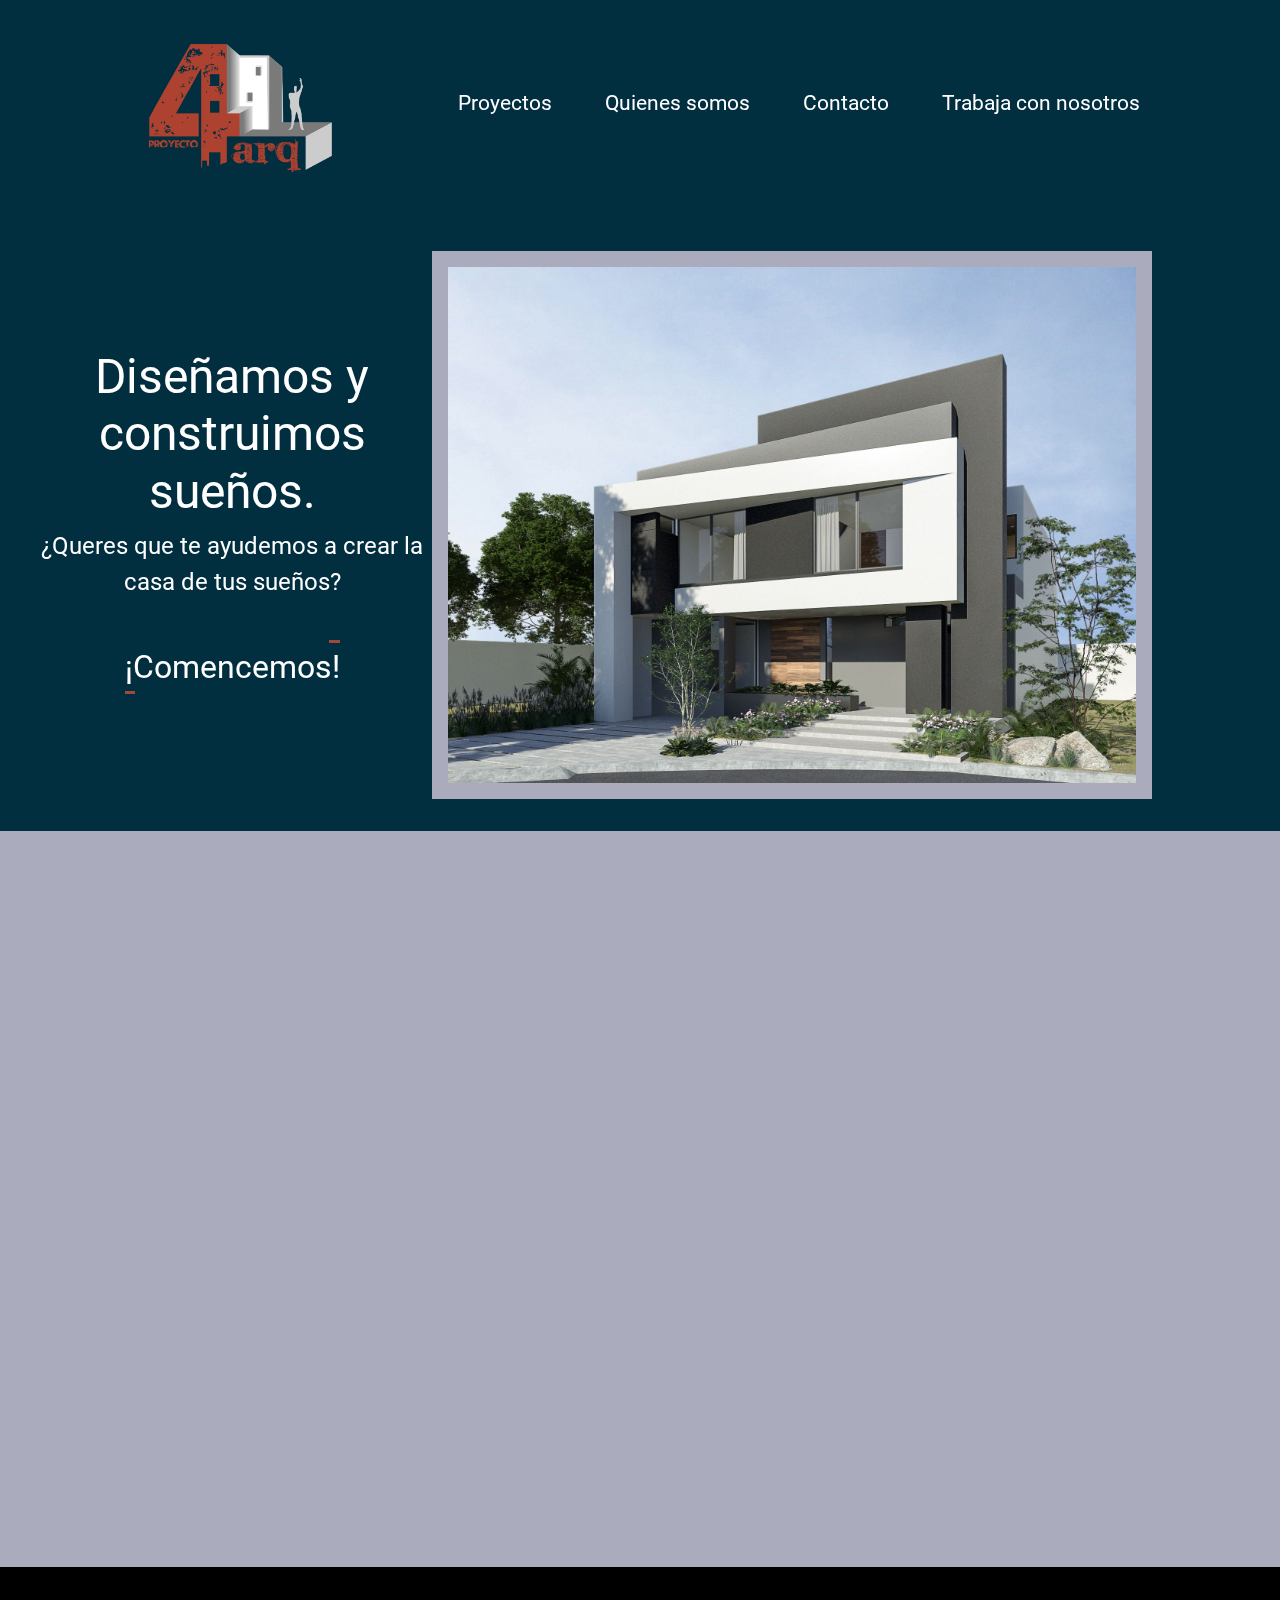
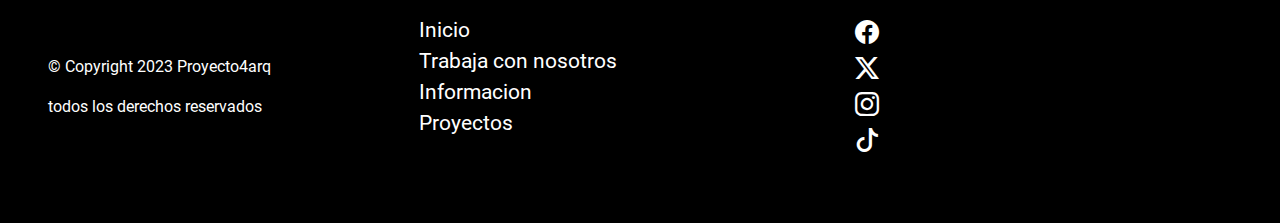
==== index.html @ 48875e65 "reversion al backup" ====
<!DOCTYPE html>
<html lang="en">
<head>
    <meta charset="UTF-8">
    <meta name="viewport" content="width=device-width, initial-scale=1.0">
    <title>Proyecto4arq</title>
    <link rel="stylesheet" href="https://cdn.jsdelivr.net/npm/bootstrap-icons@1.11.2/font/bootstrap-icons.min.css">
    <link href="https://unpkg.com/aos@2.3.1/dist/aos.css" rel="stylesheet">
    <link rel="stylesheet" href="./css/bootstrap.min.css">
    <link rel="stylesheet" href="./css/main.css">

</head>
<body>
    <!-- Todo lo que es header, logo y menu -->
    <header class="encabezado" id="inicio">
        <a href="./index.html"><img src="./img/P4arq original.png" alt="" class="logogrande" data-aos="fade-right" data-aos-duration="1800"></a>
        <a href="./index.html"><img src="./img/P4arq original pequeño.png" alt="" class="logopequeno" data-aos="fade-right" data-aos-duration="1800"></a>
        <ul class="menu">
            <li data-aos="fade-down" data-aos-duration="700"><a href="./pages/proyectos.html" class="menu-button">Proyectos</a></li>
            <li data-aos="fade-down" data-aos-duration="800"><a href="./pages/quienes-somos.html" class="menu-button">Quienes somos</a></li>
            <li data-aos="fade-down" data-aos-duration="900"><a href="./pages/contacto.html" class="menu-button">Contacto</a></li>
            <li data-aos="fade-down" data-aos-duration="1100"><a href="./pages/trabaja-nosotros.html" class="menu-button">Trabaja con nosotros</a></li>
        </ul>
        <nav class="navbar navbar-dark bg-transparent row col-7">
            <div class="container-fluid">
              <a class="navbar-brand" href="#"></a>
              <button class="navbar-toggler" type="button" data-bs-toggle="offcanvas" data-bs-target="#offcanvasDarkNavbar" aria-controls="offcanvasDarkNavbar" aria-label="Toggle navigation">
                <span class="navbar-toggler-icon"></span>
              </button>
              <div class="offcanvas offcanvas-end text-bg-dark" tabindex="-1" id="offcanvasDarkNavbar" aria-labelledby="offcanvasDarkNavbarLabel">
                <div class="offcanvas-header">
                  <h5 class="offcanvas-title" id="offcanvasDarkNavbarLabel">Proyecto 4Arq</h5>
                  <button type="button" class="btn-close btn-close-white" data-bs-dismiss="offcanvas" aria-label="Close"></button>
                </div>
                <div class="offcanvas-body">
                  <ul class="navbar-nav justify-content-end flex-grow-1 pe-3">
                    <li class="nav-item">
                      <a class="nav-link active" aria-current="page" href="#inicio">Inicio</a>
                    </li>
                    <li class="nav-item">
                      <a class="nav-link" href="./pages/proyectos.html">Proyectos</a>
                    </li>
                    <li class="nav-item">
                        <a class="nav-link" href="./pages/quienes-somos.html">Quienes Somos</a>
                      </li>
                      <li class="nav-item">
                        <a class="nav-link" href="./pages/contacto.html">Contacto</a>
                      </li>
                      <li class="nav-item">
                        <a class="nav-link" href="./pages/trabaja-nosotros.html">Trabaja con nosotros</a>
                      </li>
                      </a>
                      </ul>
                    </li>
                  </ul>
                </div>
              </div>
            </div>
          </nav>
    </header>
                <!-- Aca comienza el cuerpo -->
    <main>
            <!-- Hero compuesto por una imagen con bordes solidos, un h2 y link  -->
        <section class="hero hero-grid">
            <div class="hero-left hero-left-grid">
                <h2 class="hero-title" data-aos="fade-right" data-aos-duration="1500">Diseñamos y construimos sueños.</h2>
                <p class="hero-text" data-aos="fade-right" data-aos-duration="1500">¿Queres que te ayudemos a crear la casa de tus sueños?</p>
                <a href="" class="hero-button hero-button1" data-aos="fade-right" data-aos-duration="1500">¡Comencemos!</a>
            </div>
            <!-- esta es la imagen del hero -->
            <div class="hero-right hero-right-grid" data-aos="zoom-out" data-aos-duration="1500">
                <img src="./img/7ca0893cc030e002977e5a0567372b84.jpg" alt="" class="render1 render-grid">
            </div>
        </section>
        <!-- esto es otra parte del cuerpo, una breve explicacion del servicio -->
        <section class="funcion1">
            <div class="funcion2">
                <h2 class="funcion3" data-aos="fade-in" data-aos-duration="1500">¿Como trabajamos?</h2>
            </div>
        </section>

        <section class="funcionamiento">
            <div class="hacer-foto" data-aos="fade-right" data-aos-duration="2500">
                <img src="./img/casa nuevo.png" alt="" class="casa">
            </div>

            <div class="hacer-texto" data-aos="fade-right" data-aos-duration="1500">
                <p class="text-hacer">En Proyecto 4arq nos encargamos de asesorarte desde el primer momento, desde el boceto inicial, hasta los materiales, colores e iluminacion. Escuchamos todas tus exigencias y necesidades y las hacemos realidad al mejor precio posible.</p>
            </div>

        </section>
        <!-- segunda seccion del funcionamiento del servicio -->
        <section class="funcionamiento">

            <div class="hacer-foto" data-aos="fade-right" data-aos-duration="2500">
                <img src="./img/nuevo lapiz izquierda.png" alt="" class="lapiz">
            </div>

            <div class="hacer-texto" data-aos="fade-right" data-aos-duration="1500">
                <p class="text-hacer">Primero te orientamos sobre un valor estimado de inversión para tu proyecto, luego te ofrecemos avanzar a las demas etapas donde desarrollamos nuestras propuestas con imagenes, renders y planos,siempre realizando todos los cambios que necesites y deseés. ¡En cuanto te guste el proyecto, podemos comenzar la construccion!</p>
            </div>

        </section>

    </main>
        <!-- aca el footer compuesto por links y iconos mediante bootstraps -->
    <footer class="footer">
        <div class="footer-1">
            <p> Lorem ipsum dolor sit amet consectetur adipisicing elit. Dolorem ab debitis aspernatur ipsa in esse! Porro repudiandae necessitatibus non iste, totam dolore neque dolores magnam in, maxime consequuntur eveniet voluptatibus.</p>
            <p class="copy">© Copyright 2023  Proyecto4arq</p>
        </div>
        <div class="footerresp">
            <p class="copy">© Copyright 2023  Proyecto4arq</p>
            <p>todos los derechos reservados</p>
        </div>
        <div class="footer-2">
            <ul>
                <li><a href="#inicio" class="menu-button">Inicio</a></li>
                <li><a href="./pages/trabaja-nosotros.html" class="menu-button">Trabaja con nosotros</a></li>
                <li><a href="./pages/quienes-somos.html" class="menu-button">Informacion</a></li>
                <li><a href="./pages/proyectos.html" class="menu-button">Proyectos</a></li>
            </ul>
            
        </div>
        <div class="footer-4">
            <ul>
                <li><a href="https://www.facebook.com/" class="menu-button"><i class="icon-red-social bi bi-facebook"></i></a></li>
                <li><a href="https://twitter.com/home" class="menu-button"><i class="icon-red-social bi bi-twitter-x"></i></a></li>
                <li><a href="https://www.instagram.com/" class="menu-button"><i class="icon-red-social bi bi-instagram"></i></a></li>
                <li><a href="https://www.tiktok.com" class="menu-button"><i class="icon-red-social bi bi-tiktok"></i></a></li>
            </ul>
        </div>
    </footer>

<script src="./js/bootstrap.bundle.min.js"></script>
<script src="https://unpkg.com/aos@2.3.1/dist/aos.js"></script>
<script>
    AOS.init();
  </script>
</body>
</html>
---- css/main.css ----
/* Aqui comienza todo lo que es CSS de INDEX */

@font-face {
    font-family: "roboto";
    src: url(../font/Roboto-Regular.ttf);
}

* {
    margin: 0;
    margin-bottom: 0;
    padding: 0;
    box-sizing: border-box;
    font-family: roboto, sans-serif;
}
ul {
    list-style-type: none;
    
}

/* aca comienza el diseño mediante css de todo lo que es header */

.encabezado {
    background-color:#022F40;
    display: flex;
    color: white;
    align-items: center;
    padding: 0.5rem 3rem;
}
.logogrande  {
    width: 23rem;
}

.logopequeno  {
    width: 10rem;
}
.menu {
    display: flex;
    gap: 2rem;
    font-size: 1.7rem;
}

.menu-button {
    color: white;
    text-decoration: none;
}
.menu-button:hover {
    color: black;
}

.menu-button {
    background: transparent;
    border: none;
    padding: 0.5em 0.5em;
    color: white;
    position: relative;
    transition: 0.5s ease;
    cursor: pointer;
  }
  
  .menu-button::before {
    content: "";
    position: absolute;
    left: 0;
    bottom: 0;
    height: 2px;
    width: 0;
    background-color: #A24936;
    transition: 0.5s ease;
  }
  
  .menu-button:hover {
    color: #022F40;
    transition-delay: 0.5s;
  }
  
  .menu-button:hover::before {
    width: 100%;
  }
  
  .menu-button::after {
    content: "";
    position: absolute;
    left: 0;
    bottom: 0;
    height: 0;
    width: 100%;
    background-color: #A24936;
    transition: 0.4s ease;
    z-index: -1;
  }
  
  .menu-button:hover::after {
    height: 100%;
    transition-delay: 0.4s;
    color: aliceblue;
  }
  


@media (max-width: 1376px) {
    .menu-button {
        font-size: 1.5rem;
    }
}
@media (max-width: 1284px) {
    .menu-button {
        font-size: 1.3rem;
    }
}
@media (min-width: 1193px) {
    .navbar {
        display: none;
    }
    .logopequeno {
        display: none;
    }
}
@media (max-width: 1192px) {
    .menu {
        display: none;
    }
    .navbar {
        display: show;
        flex: 19rem;
    }
    .logogrande  {
        display: none;
    }
    .logopequeno {
        display: show;
    }
}

/* aca termina el diseño mediante css de todo lo que es header */

/* aca comienza todo el diseño mediante css de todo lo que es HERO */
.render1 {
    width: 45rem;
    border: solid 1rem;
    border-color: #AAABBC;
}

.hero {
    background-color: #022F40;
    color: white;
    display: grid;
    grid-template-columns: 5fr 1fr 1.2fr; 
     /* 5fr 1fr 0.5fr para FHD */
     /* 5fr 1fr 1.2fr para QHD*/
    padding: 2rem;
    text-align: center;
    align-items: center;
}

.hero-title {
    font-size: 3rem;
}

.hero-text {
    font-size: 1.5rem;
    margin-top: 0.5rem;
}

.hero-button {
    font-size: 2rem;
    display: inline-block;
    color: white;
    padding: 0.5rem;
    margin-top: 1rem;
    border-radius: 2rem;
    text-decoration: none;
  }
  .hero-button::before {
    margin-left: auto;
  }
  .hero-button::after, .hero-button::before {
    content: "";
    width: 5%;
    height: 3px;
    background: #A24936;
    display: block;
    transition: 0.8s;
  }
  .hero-button:hover::after, .hero-button:hover::before {
    width: 100%;
  }

.titulopro2 {
    margin: 1rem;
}
.borde {
    background-color: #A24936;
}
@media (max-width: 1110px) {
    
    .hero-grid {
        grid-template-columns: 1fr 1fr;
        grid-template-rows: 1fr 1fr;
        row-gap: 0rem;
    }
    .hero-left-grid {
        grid-column: 1/3;
        grid-row: 1/2;
    }
    .render-grid {
        width: 35rem;
    }
    .hero-right-grid {
        grid-row: 2/3;
        grid-column: 1/3;
    }
}
@media (max-width: 592px) {
    
    .hero-grid {
        grid-template-columns: 1fr 1fr;
        grid-template-rows: 1fr 1fr;
        row-gap: 1rem;
    }
    .hero-left-grid {
        grid-column: 1/3;
        grid-row: 1/2;
    }
    .render-grid {
        width: 22rem;
    }
    .hero-right-grid {
        grid-row: 2/3;
        grid-column: 1/3;
    }
    
}

@media (max-width: 415px) {
    
    .hero-grid {
        grid-template-columns: 1fr 1fr;
        grid-template-rows: 1fr 1fr;
        row-gap: 1rem;
    }
    .hero-left-grid {
        grid-column: 1/3;
        grid-row: 1/2;
    }
    .render-grid {
        width: 20rem;
    }
    .hero-right-grid {
        grid-row: 2/3;
        grid-column: 1/3;
    }
    
}

@media (max-width: 415px) {
    
    .hero-grid {
        grid-template-columns: 1fr 1fr;
        grid-template-rows: 1fr 1fr;
        row-gap: 1rem;
    }
    .hero-left-grid {
        grid-column: 1/3;
        grid-row: 1/2;
    }
    .render-grid {
        width: 19rem;
    }
    .hero-right-grid {
        grid-row: 2/3;
        grid-column: 1/3;
    }
    
}
/* aca termina todo el diseño mediante css de todo lo que es HERO */

/* aca comienza todo el diseño mediante css de todo lo que es parte del main, seccion de funcionamiento del servicio */

.funcion1 {
    padding: 0.8rem;
    display: flex;
    justify-content: center;
    background-color: #AAABBC;
}

.funcionamiento {
    display: grid;
    grid-template-columns: 4fr 6fr 3fr;
    column-gap: 1rem;
    row-gap: 2rem;
    text-align: end;
    align-items: center;
    background-color: #AAABBC;
}

.title-hacer {
    font-size: 3rem;
    text-align: center;
}

.text-hacer {
    font-size: 1.5rem;
    padding: 2rem;
    text-align: start;
}

.casa {
    width: 15rem;
}
.lapiz {
    width: 15rem;
}
.text-hacer2 {
    font-size: 1.5rem;
    padding: 0.8rem;
}
@media (max-width: 1110px) {
    .funcionamiento {
        grid-template-columns: 1fr;
        align-items: normal;
        text-align: start;
    }
    .hacer-texto {
    grid-column: 2/3;
    grid-row: 1/2;
    }
}
@media (max-width: 809px) {
    .funcionamiento {
        grid-template-columns: 1fr;
        align-items: normal;
        text-align: start;
    }
    .hacer-foto {
    display: none;
    }
    .hacer-texto {
    grid-column: 2/3;
    grid-row: 1/2;
    }
}
/* aca termina todo el diseño mediante css de todo lo que es parte del main, seccion de funcionamiento del servicio */

/* aca comienza todo el diseño mediante css de todo lo que es parte del footer */

.footer {
    display: flex;
    background-color: black;
    color: white;
    padding: 3rem;
    gap: 1rem;
}

.footer-1 {
    flex: 1.7;
    font-size: 1.2rem;
    margin-left: 150px;
}

.footer-2 {
    flex: 0.5;
    font-size: 1.2rem;
    margin-left: 90px;
}
.footer-4 {
    flex: 0.5;
    font-size: 1.2rem;
}

.icon-red-social {
    font-size: 1.5rem;
    
}

.copy {
    margin-top: 40px;
}

@media (min-width: 1287px) {
    .footerresp {
        display: none;
    }
}

@media (max-width: 1286px) {
    .footer-1 {
        display: none;
    }
}
@media (max-width: 502px) {
    .footer-2 {
        display: none;
    }
}
/* aca termina todo el diseño mediante css de todo lo que es parte del footer */

        /* aqui termina todo CSS de INDEX */

        /* aqui comienza todo CSS de PROYECTOS */


.hero2 {
    background-color: #022F40;
    color: rgb(255, 255, 255);
    padding: 2rem;
    text-align: center;
    align-items: center;
}
.proyecto {
    font-size: 3rem;
    padding: 2rem;
}
.proyectos {
    display: grid;
    grid-template-columns: 1fr 1fr 1fr 1fr;
    grid-template-rows: 1fr;
    column-gap: 2rem;
}
.tarjeta1 {
    background-color:#AAABBC ;
    border: solid;
    border-color: #A24936;
    border-radius: 1%;
    border-style: dashed;
    grid-column: 2/3;
}
.tarjeta2 {
    background-color:#AAABBC ;
    border: solid;
    border-color: #A24936;
    border-radius: 1%;
    border-style: dashed;
    grid-column: 3/4;
}
.titulopro {
    display: flex;
    font-size: 2rem;
    color: #000000;
    padding: 1rem;
    justify-content: center;
}
.renderspro {
    padding: 1rem;
    width: 45rem;
}
.explicativo {
    font-size: 1rem;
    justify-content: center;
}
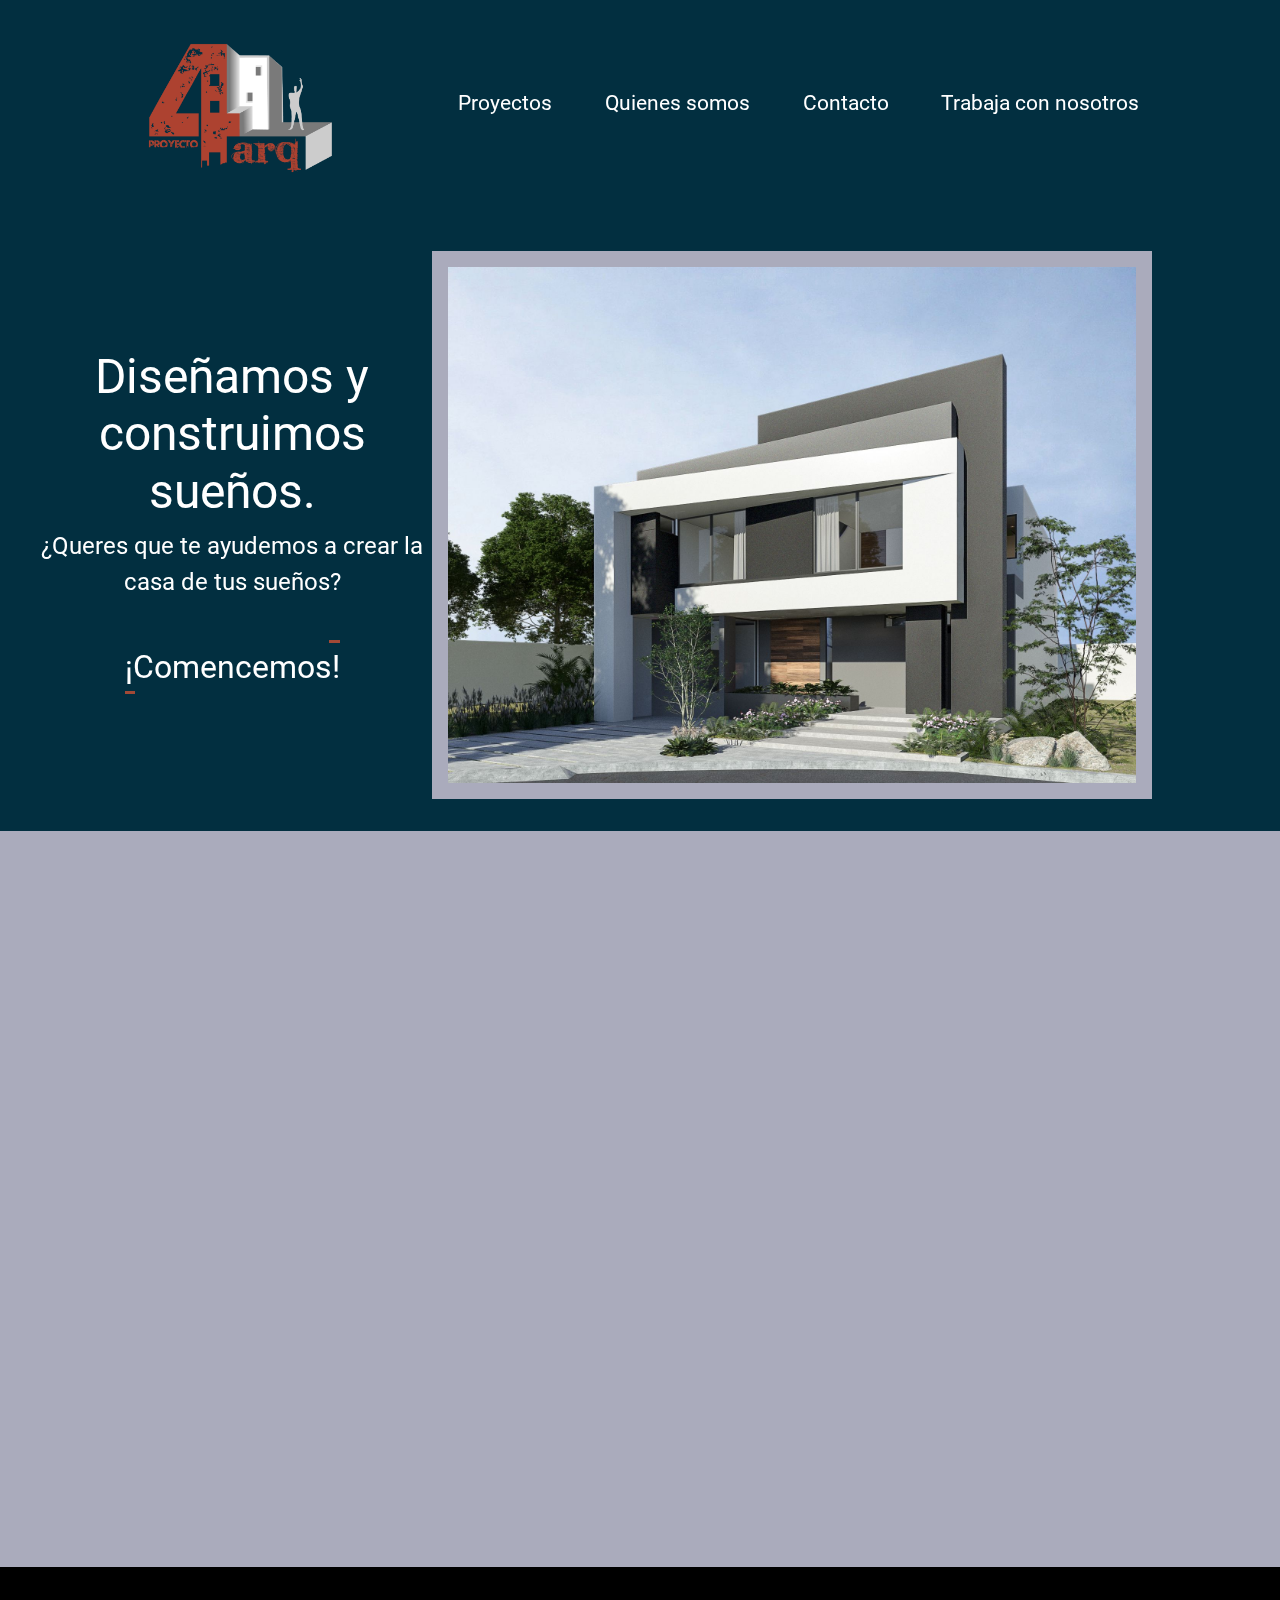
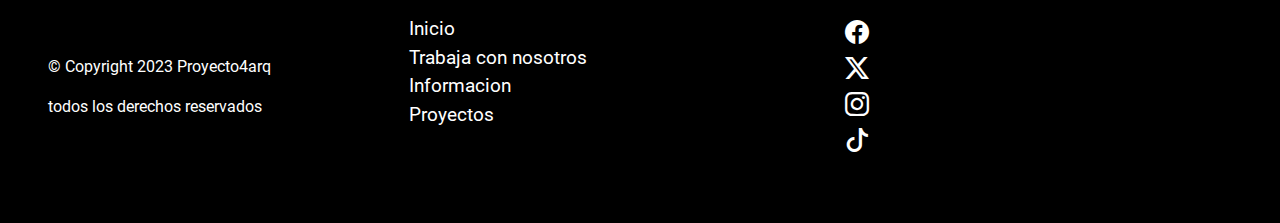
==== commit 3cb982a3: "finalizacion de proyectos, comienzo de quienes somos, ajustes de rem" ====
--- a/index.html
+++ b/index.html
@@ -62,13 +62,13 @@
     <main>
             <!-- Hero compuesto por una imagen con bordes solidos, un h2 y link  -->
         <section class="hero hero-grid">
-            <div class="hero-left hero-left-grid">
+            <div class="hero-left-grid">
                 <h2 class="hero-title" data-aos="fade-right" data-aos-duration="1500">Diseñamos y construimos sueños.</h2>
                 <p class="hero-text" data-aos="fade-right" data-aos-duration="1500">¿Queres que te ayudemos a crear la casa de tus sueños?</p>
-                <a href="" class="hero-button hero-button1" data-aos="fade-right" data-aos-duration="1500">¡Comencemos!</a>
+                <a href="" class="hero-button" data-aos="fade-right" data-aos-duration="1500">¡Comencemos!</a>
             </div>
             <!-- esta es la imagen del hero -->
-            <div class="hero-right hero-right-grid" data-aos="zoom-out" data-aos-duration="1500">
+            <div class="hero-right-grid" data-aos="zoom-out" data-aos-duration="1500">
                 <img src="./img/7ca0893cc030e002977e5a0567372b84.jpg" alt="" class="render1 render-grid">
             </div>
         </section>
@@ -115,19 +115,19 @@
         </div>
         <div class="footer-2">
             <ul>
-                <li><a href="#inicio" class="menu-button">Inicio</a></li>
-                <li><a href="./pages/trabaja-nosotros.html" class="menu-button">Trabaja con nosotros</a></li>
-                <li><a href="./pages/quienes-somos.html" class="menu-button">Informacion</a></li>
-                <li><a href="./pages/proyectos.html" class="menu-button">Proyectos</a></li>
+                <li><a href="#inicio" class="footer-button">Inicio</a></li>
+                <li><a href="./pages/trabaja-nosotros.html" class="footer-button">Trabaja con nosotros</a></li>
+                <li><a href="./pages/quienes-somos.html" class="footer-button">Informacion</a></li>
+                <li><a href="./pages/proyectos.html" class="footer-button">Proyectos</a></li>
             </ul>
             
         </div>
         <div class="footer-4">
             <ul>
-                <li><a href="https://www.facebook.com/" class="menu-button"><i class="icon-red-social bi bi-facebook"></i></a></li>
-                <li><a href="https://twitter.com/home" class="menu-button"><i class="icon-red-social bi bi-twitter-x"></i></a></li>
-                <li><a href="https://www.instagram.com/" class="menu-button"><i class="icon-red-social bi bi-instagram"></i></a></li>
-                <li><a href="https://www.tiktok.com" class="menu-button"><i class="icon-red-social bi bi-tiktok"></i></a></li>
+                <li><a href="https://www.facebook.com/" class="footer-button"><i class="icon-red-social bi bi-facebook footer-button-social"></i></a></li>
+                <li><a href="https://twitter.com/home" class="footer-button"><i class="icon-red-social bi bi-twitter-x footer-button-social"></i></a></li>
+                <li><a href="https://www.instagram.com/" class="footer-button"><i class="icon-red-social bi bi-instagram footer-button-social"></i></a></li>
+                <li><a href="https://www.tiktok.com" class="footer-button"><i class="icon-red-social bi bi-tiktok footer-button-social"></i></a></li>
             </ul>
         </div>
     </footer>
--- a/css/main.css
+++ b/css/main.css
@@ -43,10 +43,6 @@
     color: white;
     text-decoration: none;
 }
-.menu-button:hover {
-    color: black;
-}
-
 .menu-button {
     background: transparent;
     border: none;
@@ -69,8 +65,8 @@
   }
   
   .menu-button:hover {
-    color: #022F40;
-    transition-delay: 0.5s;
+    font-size: 1.85rem;
+    transition-delay: 0.3s;
   }
   
   .menu-button:hover::before {
@@ -104,7 +100,7 @@
 }
 @media (max-width: 1284px) {
     .menu-button {
-        font-size: 1.3rem;
+        font-size: 1.29rem;
     }
 }
 @media (min-width: 1193px) {
@@ -185,12 +181,10 @@
     width: 100%;
   }
 
-.titulopro2 {
-    margin: 1rem;
-}
 .borde {
     background-color: #A24936;
 }
+
 @media (max-width: 1110px) {
     
     .hero-grid {
@@ -351,6 +345,23 @@
     gap: 1rem;
 }
 
+.footer-button {
+    color: white;
+    text-decoration: none;
+}
+
+.footer-button:hover {
+    font-size: 1.3rem;
+    color: #AAABBC;
+    transition: 0.5s;
+}
+
+.footer-button-social:hover {
+    font-size: 1.8rem;
+    color: #AAABBC;
+    transition: 0.5s;
+}
+
 .footer-1 {
     flex: 1.7;
     font-size: 1.2rem;
@@ -369,7 +380,6 @@
 
 .icon-red-social {
     font-size: 1.5rem;
-    
 }
 
 .copy {
@@ -401,10 +411,22 @@
 
 .hero2 {
     background-color: #022F40;
-    color: rgb(255, 255, 255);
-    padding: 2rem;
+    color: #ffffff;
     text-align: center;
     align-items: center;
+}
+.carru {
+    border-style: solid;
+    border-radius: 0.5rem;
+}
+.titulopro3 {
+    display: inline-block;
+    position: relative;
+    padding: 1rem;
+    margin: 0.5rem;
+    border: 0.2rem;
+    border-color: #AAABBC;
+    border-style: solid;
 }
 .proyecto {
     font-size: 3rem;
@@ -432,13 +454,6 @@
     border-style: dashed;
     grid-column: 3/4;
 }
-.titulopro {
-    display: flex;
-    font-size: 2rem;
-    color: #000000;
-    padding: 1rem;
-    justify-content: center;
-}
 .renderspro {
     padding: 1rem;
     width: 45rem;
@@ -446,4 +461,10 @@
 .explicativo {
     font-size: 1rem;
     justify-content: center;
+}
+
+@media (max-width: 550px) {
+    .titulopro3 {
+        font-size: 1.2rem;
+    }
 }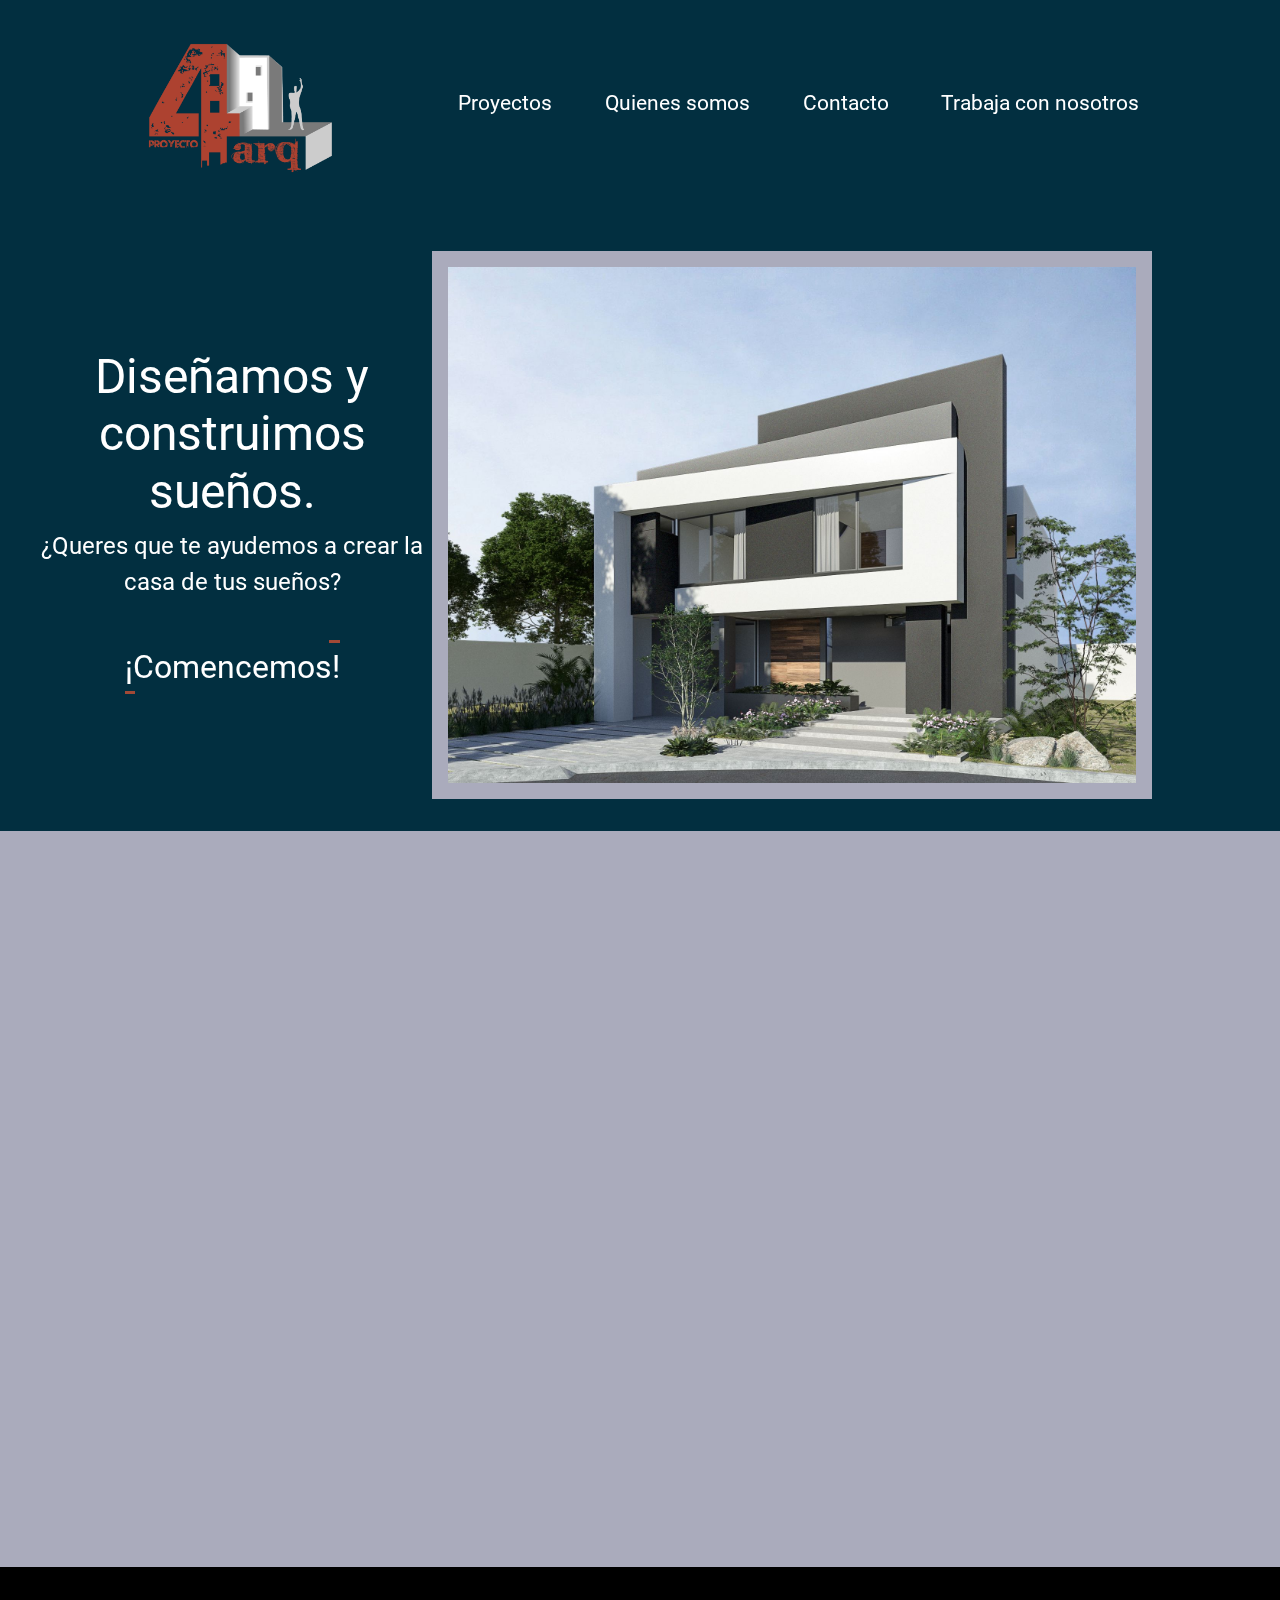
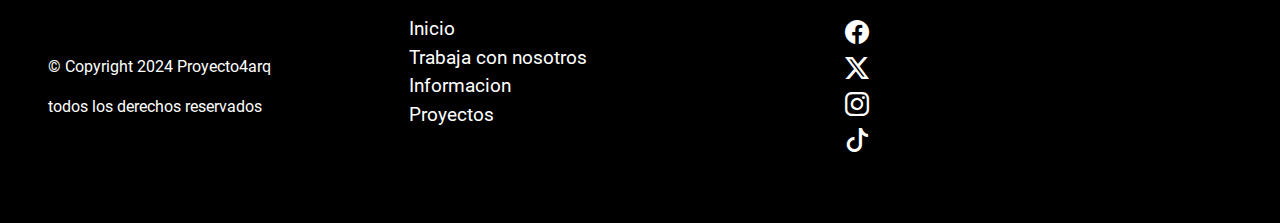
==== commit 79f5bb32: "adicion animaciones carrousel y cards" ====
--- a/index.html
+++ b/index.html
@@ -106,11 +106,11 @@
         <!-- aca el footer compuesto por links y iconos mediante bootstraps -->
     <footer class="footer">
         <div class="footer-1">
-            <p> Lorem ipsum dolor sit amet consectetur adipisicing elit. Dolorem ab debitis aspernatur ipsa in esse! Porro repudiandae necessitatibus non iste, totam dolore neque dolores magnam in, maxime consequuntur eveniet voluptatibus.</p>
-            <p class="copy">© Copyright 2023  Proyecto4arq</p>
+            <p>Todos los derechos reservados. El contenido de este sitio web está protegido por derechos de autor. Prohibida la reproducción total o parcial sin autorización previa.</p>
+            <p class="copy">© Copyright 2024  Proyecto4Arq</p>
         </div>
         <div class="footerresp">
-            <p class="copy">© Copyright 2023  Proyecto4arq</p>
+            <p class="copy">© Copyright 2024  Proyecto4arq</p>
             <p>todos los derechos reservados</p>
         </div>
         <div class="footer-2">
--- a/css/main.css
+++ b/css/main.css
@@ -90,9 +90,6 @@
     transition-delay: 0.4s;
     color: aliceblue;
   }
-  
-
-
 @media (max-width: 1376px) {
     .menu-button {
         font-size: 1.5rem;
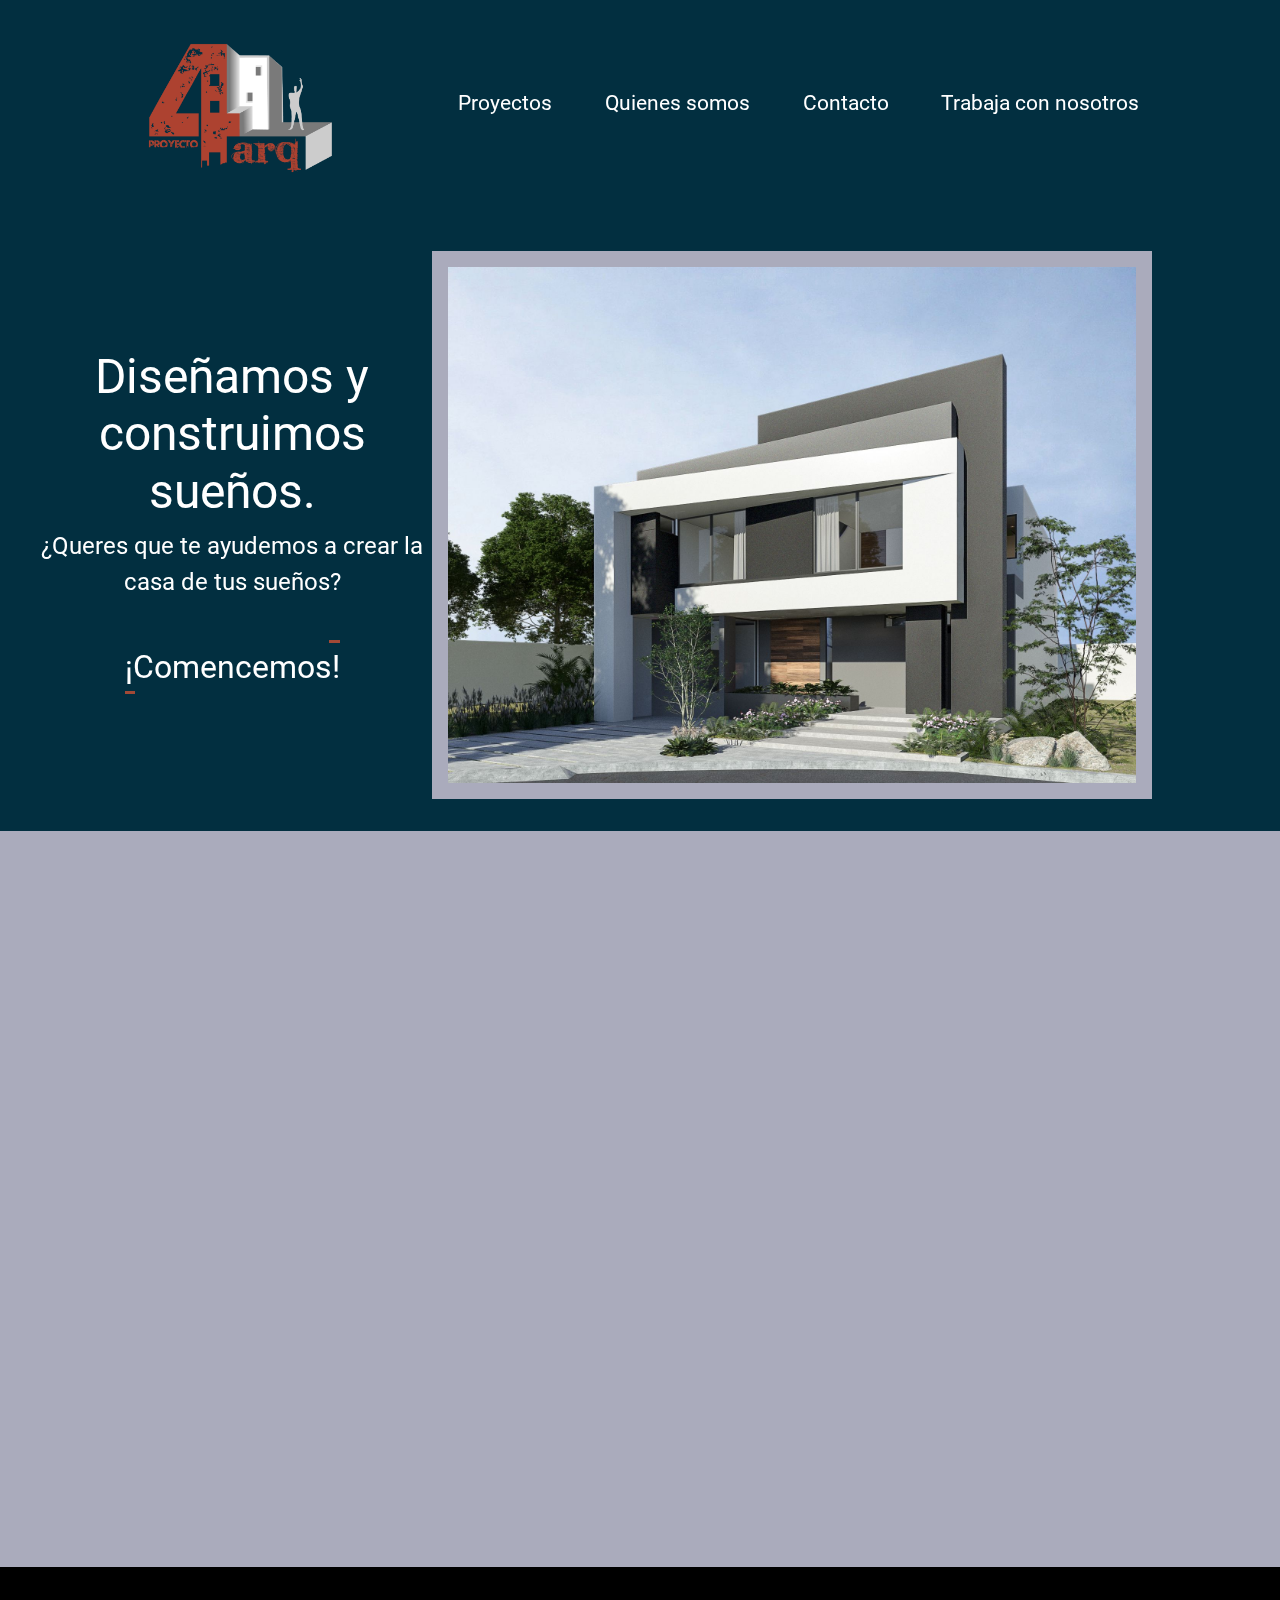
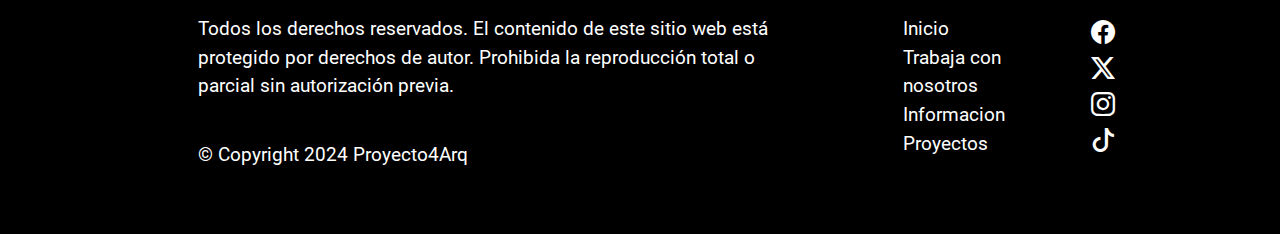
==== commit 0536c2c3: "fixeo SASS y creacion de variables" ====
--- a/index.html
+++ b/index.html
@@ -7,7 +7,7 @@
     <link rel="stylesheet" href="https://cdn.jsdelivr.net/npm/bootstrap-icons@1.11.2/font/bootstrap-icons.min.css">
     <link href="https://unpkg.com/aos@2.3.1/dist/aos.css" rel="stylesheet">
     <link rel="stylesheet" href="./css/bootstrap.min.css">
-    <link rel="stylesheet" href="./css/main.css">
+    <link rel="stylesheet" href="./css/estilos.css">
 
 </head>
 <body>
@@ -78,28 +78,22 @@
                 <h2 class="funcion3" data-aos="fade-in" data-aos-duration="1500">¿Como trabajamos?</h2>
             </div>
         </section>
-
         <section class="funcionamiento">
             <div class="hacer-foto" data-aos="fade-right" data-aos-duration="2500">
                 <img src="./img/casa nuevo.png" alt="" class="casa">
             </div>
-
             <div class="hacer-texto" data-aos="fade-right" data-aos-duration="1500">
                 <p class="text-hacer">En Proyecto 4arq nos encargamos de asesorarte desde el primer momento, desde el boceto inicial, hasta los materiales, colores e iluminacion. Escuchamos todas tus exigencias y necesidades y las hacemos realidad al mejor precio posible.</p>
             </div>
-
         </section>
         <!-- segunda seccion del funcionamiento del servicio -->
         <section class="funcionamiento">
-
             <div class="hacer-foto" data-aos="fade-right" data-aos-duration="2500">
                 <img src="./img/nuevo lapiz izquierda.png" alt="" class="lapiz">
             </div>
-
             <div class="hacer-texto" data-aos="fade-right" data-aos-duration="1500">
                 <p class="text-hacer">Primero te orientamos sobre un valor estimado de inversión para tu proyecto, luego te ofrecemos avanzar a las demas etapas donde desarrollamos nuestras propuestas con imagenes, renders y planos,siempre realizando todos los cambios que necesites y deseés. ¡En cuanto te guste el proyecto, podemos comenzar la construccion!</p>
             </div>
-
         </section>
 
     </main>
@@ -124,10 +118,10 @@
         </div>
         <div class="footer-4">
             <ul>
-                <li><a href="https://www.facebook.com/" class="footer-button"><i class="icon-red-social bi bi-facebook footer-button-social"></i></a></li>
-                <li><a href="https://twitter.com/home" class="footer-button"><i class="icon-red-social bi bi-twitter-x footer-button-social"></i></a></li>
-                <li><a href="https://www.instagram.com/" class="footer-button"><i class="icon-red-social bi bi-instagram footer-button-social"></i></a></li>
-                <li><a href="https://www.tiktok.com" class="footer-button"><i class="icon-red-social bi bi-tiktok footer-button-social"></i></a></li>
+                <li><a href="https://www.facebook.com/"><i class="icon-red-social bi bi-facebook footer-button-social"></i></a></li>
+                <li><a href="https://twitter.com/home"><i class="icon-red-social bi bi-twitter-x footer-button-social"></i></a></li>
+                <li><a href="https://www.instagram.com/"><i class="icon-red-social bi bi-instagram footer-button-social"></i></a></li>
+                <li><a href="https://www.tiktok.com"><i class="icon-red-social bi bi-tiktok footer-button-social"></i></a></li>
             </ul>
         </div>
     </footer>
--- a/css/estilos.css
+++ b/css/estilos.css
@@ -0,0 +1,362 @@
+@font-face {
+  font-family: "roboto";
+  src: url(../font/Roboto-Regular.ttf);
+}
+* {
+  margin: 0;
+  margin-bottom: 0;
+  padding: 0;
+  box-sizing: border-box;
+  font-family: roboto, sans-serif;
+}
+
+ul {
+  list-style-type: none;
+}
+
+.encabezado {
+  background-color: #022F40;
+  display: flex;
+  color: white;
+  align-items: center;
+  padding: 0.5rem 3rem;
+}
+.encabezado .logogrande {
+  width: 23rem;
+}
+.encabezado .logopequeno {
+  width: 10rem;
+  position: relative;
+}
+.encabezado .menu {
+  display: flex;
+  gap: 2rem;
+  font-size: 1.7rem;
+}
+.encabezado .menu .menu-button {
+  color: #ffffff;
+  text-decoration: none;
+  background: transparent;
+  border: none;
+  padding: 0.5em 0.5em;
+  position: relative;
+  transition: 0.5s ease;
+  cursor: pointer;
+}
+.encabezado .menu .menu-button::before {
+  content: "";
+  position: absolute;
+  left: 0;
+  bottom: 0;
+  height: 2px;
+  width: 0;
+  background-color: #A24936;
+  transition: 0.5s ease;
+}
+.encabezado .menu .menu-button:hover {
+  font-size: 1.85rem;
+  transition-delay: 0.3s;
+}
+.encabezado .menu .menu-button:hover::before {
+  width: 100%;
+}
+.encabezado .menu .menu-button::after {
+  content: "";
+  position: absolute;
+  left: 0;
+  bottom: 0;
+  height: 0;
+  width: 100%;
+  background-color: #A24936;
+  transition: 0.4s ease;
+  z-index: -1;
+}
+.encabezado .menu .menu-button:hover::after {
+  height: 100%;
+  transition-delay: 0.4s;
+  color: #f0f8ff;
+}
+
+.navbar {
+  position: absolute;
+  right: 2rem;
+}
+
+@media (max-width: 1376px) {
+  .menu-button {
+    font-size: 1.5rem;
+  }
+}
+@media (max-width: 1284px) {
+  .menu-button {
+    font-size: 1.29rem;
+  }
+}
+@media (min-width: 1193px) {
+  .navbar {
+    display: none;
+  }
+  .logopequeno {
+    display: none;
+  }
+}
+@media (max-width: 1192px) {
+  .menu-button {
+    display: none;
+  }
+  .navbar {
+    display: show;
+    flex: 19rem;
+  }
+  .logogrande {
+    display: none;
+  }
+  .logopequeno {
+    display: show;
+  }
+}
+.hero {
+  background-color: #022F40;
+  color: #ffffff;
+  display: grid;
+  grid-template-columns: 5fr 1fr 1.2fr;
+  /* 5fr 1fr 0.5fr para FHD */
+  /* 5fr 1fr 1.2fr para QHD*/
+  padding: 2rem;
+  text-align: center;
+  align-items: center;
+}
+.hero .hero-title {
+  font-size: 3rem;
+}
+.hero .hero-text {
+  font-size: 1.5rem;
+  margin-top: 0.5rem;
+}
+.hero .hero-button {
+  font-size: 2rem;
+  display: inline-block;
+  color: #ffffff;
+  padding: 0.5rem;
+  margin-top: 1rem;
+  border-radius: 2rem;
+  text-decoration: none;
+}
+.hero .hero-button::before {
+  margin-left: auto;
+}
+.hero .hero-button::after, .hero .hero-button::before {
+  content: "";
+  width: 5%;
+  height: 3px;
+  background: #A24936;
+  display: block;
+  transition: 0.8s;
+}
+.hero .hero-button:hover::after, .hero .hero-button:hover::before {
+  width: 100%;
+}
+
+.render1 {
+  width: 45rem;
+  border: solid 1rem;
+  border-color: #AAABBC;
+}
+
+@media (max-width: 1110px) {
+  .hero-grid {
+    grid-template-columns: 1fr 1fr;
+    grid-template-rows: 1fr 1fr;
+    row-gap: 0rem;
+  }
+  .hero-left-grid {
+    grid-column: 1/3;
+    grid-row: 1/2;
+  }
+  .render-grid {
+    width: 35rem;
+  }
+  .hero-right-grid {
+    grid-row: 2/3;
+    grid-column: 1/3;
+  }
+}
+@media (max-width: 592px) {
+  .hero-grid {
+    grid-template-columns: 1fr 1fr;
+    grid-template-rows: 1fr 1fr;
+    row-gap: 1rem;
+  }
+  .hero-left-grid {
+    grid-column: 1/3;
+    grid-row: 1/2;
+  }
+  .render-grid {
+    width: 22rem;
+  }
+  .hero-right-grid {
+    grid-row: 2/3;
+    grid-column: 1/3;
+  }
+}
+@media (max-width: 415px) {
+  .hero-grid {
+    grid-template-columns: 1fr 1fr;
+    grid-template-rows: 1fr 1fr;
+    row-gap: 1rem;
+  }
+  .hero-left-grid {
+    grid-column: 1/3;
+    grid-row: 1/2;
+  }
+  .render-grid {
+    width: 20rem;
+  }
+  .hero-right-grid {
+    grid-row: 2/3;
+    grid-column: 1/3;
+  }
+}
+@media (max-width: 415px) {
+  .hero-grid {
+    grid-template-columns: 1fr 1fr;
+    grid-template-rows: 1fr 1fr;
+    row-gap: 1rem;
+  }
+  .hero-left-grid {
+    grid-column: 1/3;
+    grid-row: 1/2;
+  }
+  .render-grid {
+    width: 19rem;
+  }
+  .hero-right-grid {
+    grid-row: 2/3;
+    grid-column: 1/3;
+  }
+}
+.funcion1 {
+  padding: 0.8rem;
+  display: flex;
+  justify-content: center;
+  background-color: #AAABBC;
+}
+
+.funcionamiento {
+  display: grid;
+  grid-template-columns: 4fr 6fr 3fr;
+  -moz-column-gap: 1rem;
+       column-gap: 1rem;
+  row-gap: 2rem;
+  text-align: end;
+  align-items: center;
+  background-color: #AAABBC;
+}
+.funcionamiento .title-hacer {
+  font-size: 3rem;
+  text-align: center;
+}
+.funcionamiento .text-hacer {
+  font-size: 1.5rem;
+  padding: 2rem;
+  text-align: start;
+}
+.funcionamiento .casa {
+  width: 15rem;
+}
+.funcionamiento .lapiz {
+  width: 15rem;
+}
+
+@media (max-width: 1110px) {
+  .funcionamiento {
+    grid-template-columns: 1fr;
+    align-items: normal;
+    text-align: start;
+  }
+  .hacer-texto {
+    grid-column: 2/3;
+    grid-row: 1/2;
+  }
+}
+@media (max-width: 809px) {
+  .funcionamiento {
+    grid-template-columns: 1fr;
+    align-items: normal;
+    text-align: start;
+  }
+  .hacer-foto {
+    display: none;
+  }
+  .hacer-texto {
+    grid-column: 2/3;
+    grid-row: 1/2;
+  }
+}
+.footer {
+  display: flex;
+  background-color: #000000;
+  color: #ffffff;
+  padding: 3rem;
+  gap: 1rem;
+}
+.footer .copy {
+  margin-top: 40px;
+}
+.footer .footer-1 {
+  flex: 1.7;
+  font-size: 1.2rem;
+  margin-left: 150px;
+}
+.footer .footer-2 {
+  flex: 0.5;
+  font-size: 1.2rem;
+  margin-left: 70px;
+}
+.footer .footer-2 .footer-button {
+  color: white;
+  text-decoration: none;
+}
+.footer .footer-2 .footer-button:hover {
+  font-size: 1.3rem;
+  color: #AAABBC;
+  transition: 0.5s;
+}
+.footer .footer-4 {
+  flex: 0.5;
+  font-size: 1.2rem;
+}
+.footer .footer-4 .icon-red-social {
+  font-size: 1.5rem;
+}
+.footer .footer-4 .footer-button-social {
+  color: #ffffff;
+  text-decoration: none;
+}
+.footer .footer-4 .footer-button-social:hover {
+  font-size: 1.8rem;
+  color: #AAABBC;
+  transition: 0.5s;
+}
+
+@media (min-width: 1101px) {
+  .footerresp {
+    display: none;
+  }
+}
+@media (max-width: 1100px) {
+  .footer-1 {
+    display: none;
+  }
+  .footer-4 {
+    text-align: center;
+  }
+}
+@media (max-width: 610px) {
+  .footer-2 {
+    display: none;
+  }
+  .footer-4 {
+    text-align: end;
+  }
+}/*# sourceMappingURL=estilos.css.map */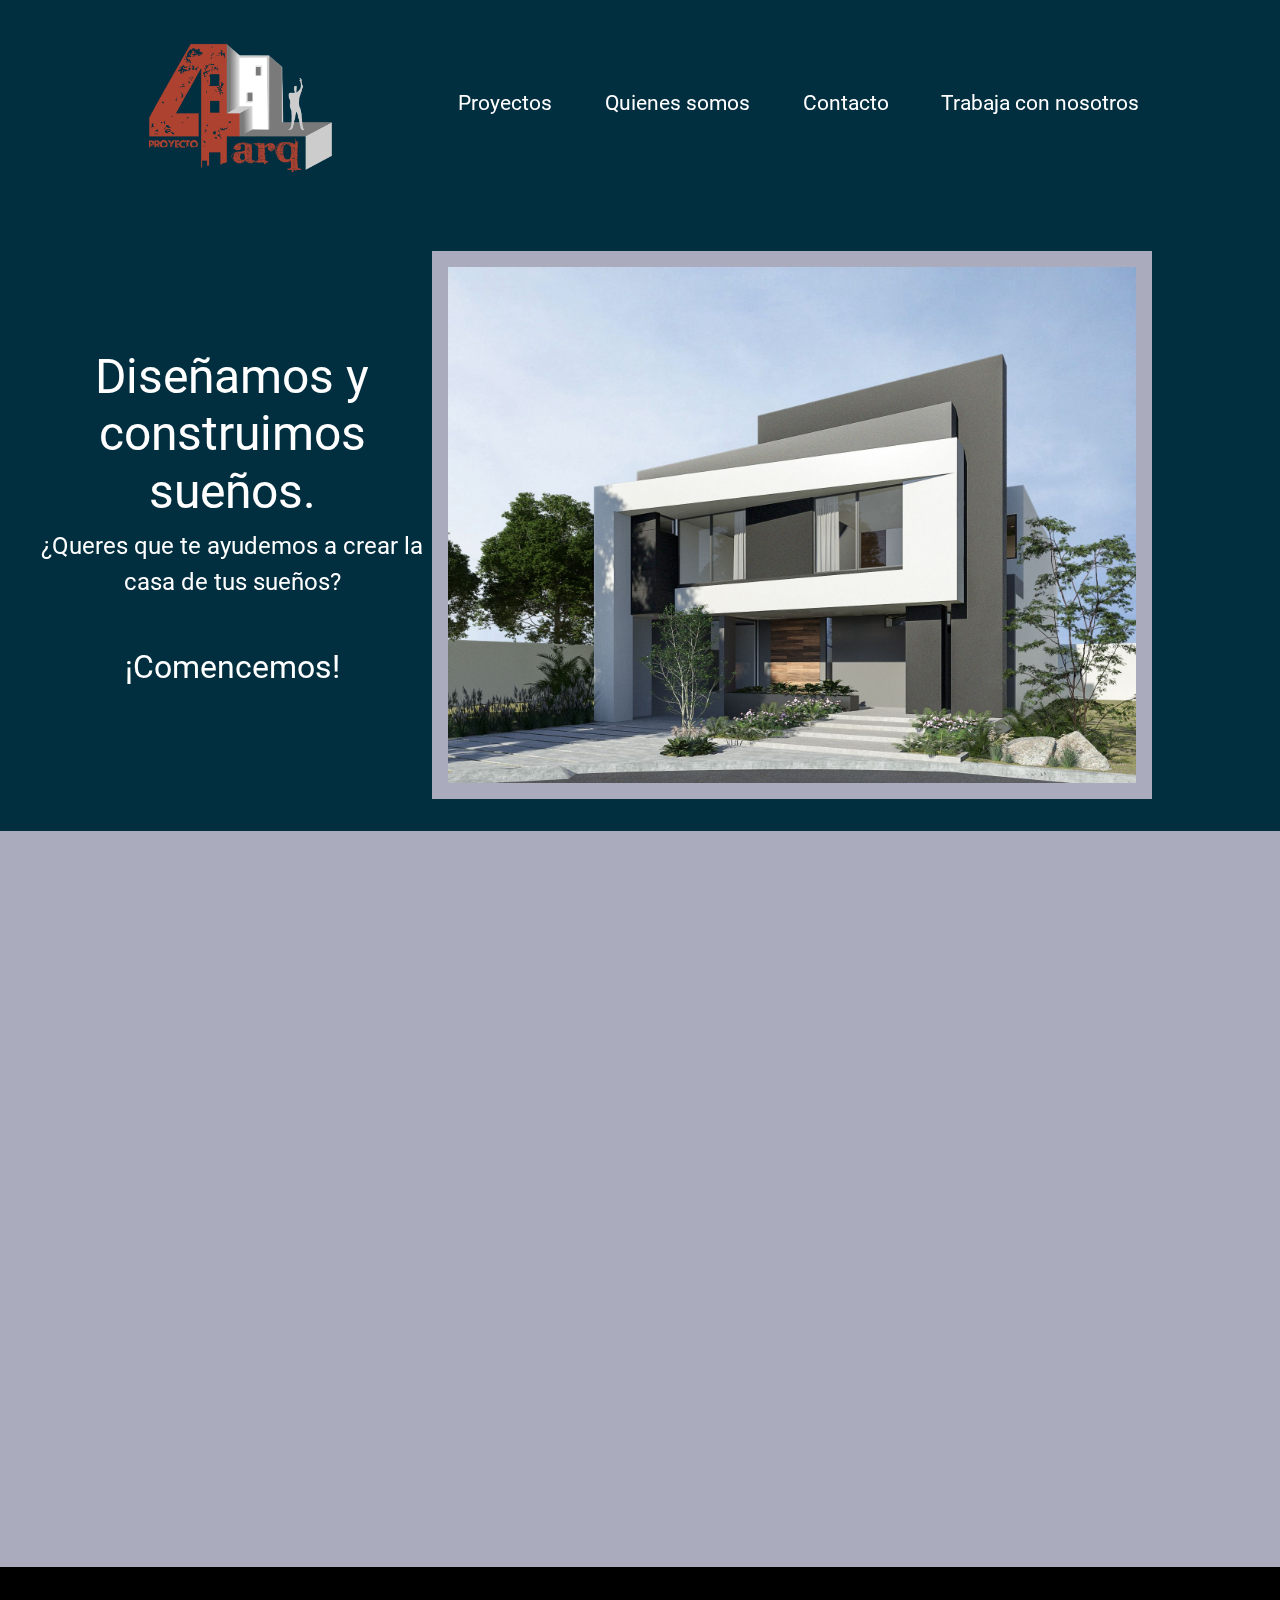
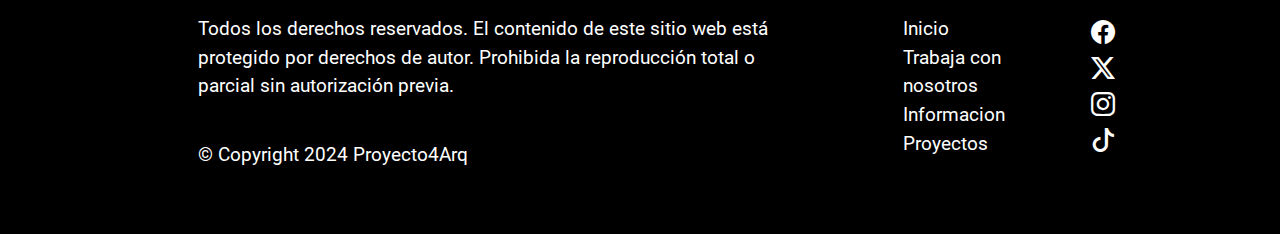
==== commit 26640a05: "correccion favicon index" ====
--- a/index.html
+++ b/index.html
@@ -4,6 +4,9 @@
     <meta charset="UTF-8">
     <meta name="viewport" content="width=device-width, initial-scale=1.0">
     <title>Proyecto4arq</title>
+    <meta name="description" content="Descubre la excelencia en diseño arquitectónico con Proyecto4Arq. Nuestro equipo de arquitectos apasionados transforma ideas en espacios inspiradores. Explora nuestro portafolio y colabora en la creación de tu próximo proyecto arquitectónico único. ¡Con Proyecto4Arq, tu visión cobra vida en cada detalle!">
+    <meta name="keywords" content="arquitectura innovadora, diseño arquitectónico, arquitectos creativos, proyectos inspiradores, servicios de arquitectura">
+    <link rel="shortcut icon" href="./img/P4arq original pequeño.png" type="image/x-icon">
     <link rel="stylesheet" href="https://cdn.jsdelivr.net/npm/bootstrap-icons@1.11.2/font/bootstrap-icons.min.css">
     <link href="https://unpkg.com/aos@2.3.1/dist/aos.css" rel="stylesheet">
     <link rel="stylesheet" href="./css/bootstrap.min.css">
@@ -13,8 +16,8 @@
 <body>
     <!-- Todo lo que es header, logo y menu -->
     <header class="encabezado" id="inicio">
-        <a href="./index.html"><img src="./img/P4arq original.png" alt="" class="logogrande" data-aos="fade-right" data-aos-duration="1800"></a>
-        <a href="./index.html"><img src="./img/P4arq original pequeño.png" alt="" class="logopequeno" data-aos="fade-right" data-aos-duration="1800"></a>
+        <a href="./index.html"><img src="./img/P4arq original.png" alt="Logo Grande" class="logogrande" data-aos="fade-right" data-aos-duration="1800"></a>
+        <a href="./index.html"><img src="./img/P4arq original pequeño.png" alt="Logo Pequeño" class="logopequeno" data-aos="fade-right" data-aos-duration="1800"></a>
         <ul class="menu">
             <li data-aos="fade-down" data-aos-duration="700"><a href="./pages/proyectos.html" class="menu-button">Proyectos</a></li>
             <li data-aos="fade-down" data-aos-duration="800"><a href="./pages/quienes-somos.html" class="menu-button">Quienes somos</a></li>
@@ -65,11 +68,11 @@
             <div class="hero-left-grid">
                 <h2 class="hero-title" data-aos="fade-right" data-aos-duration="1500">Diseñamos y construimos sueños.</h2>
                 <p class="hero-text" data-aos="fade-right" data-aos-duration="1500">¿Queres que te ayudemos a crear la casa de tus sueños?</p>
-                <a href="" class="hero-button" data-aos="fade-right" data-aos-duration="1500">¡Comencemos!</a>
+                <a href="./pages/contacto.html" class="hero-button" data-aos="fade-right" data-aos-duration="1500">¡Comencemos!</a>
             </div>
             <!-- esta es la imagen del hero -->
             <div class="hero-right-grid" data-aos="zoom-out" data-aos-duration="1500">
-                <img src="./img/7ca0893cc030e002977e5a0567372b84.jpg" alt="" class="render1 render-grid">
+                <img src="./img/7ca0893cc030e002977e5a0567372b84.jpg" alt="Render casa blanca" class="render1 render-grid">
             </div>
         </section>
         <!-- esto es otra parte del cuerpo, una breve explicacion del servicio -->
@@ -80,7 +83,7 @@
         </section>
         <section class="funcionamiento">
             <div class="hacer-foto" data-aos="fade-right" data-aos-duration="2500">
-                <img src="./img/casa nuevo.png" alt="" class="casa">
+                <img src="./img/casa nuevo.png" alt="Icono Casa celeste" class="casa">
             </div>
             <div class="hacer-texto" data-aos="fade-right" data-aos-duration="1500">
                 <p class="text-hacer">En Proyecto 4arq nos encargamos de asesorarte desde el primer momento, desde el boceto inicial, hasta los materiales, colores e iluminacion. Escuchamos todas tus exigencias y necesidades y las hacemos realidad al mejor precio posible.</p>
@@ -89,7 +92,7 @@
         <!-- segunda seccion del funcionamiento del servicio -->
         <section class="funcionamiento">
             <div class="hacer-foto" data-aos="fade-right" data-aos-duration="2500">
-                <img src="./img/nuevo lapiz izquierda.png" alt="" class="lapiz">
+                <img src="./img/nuevo lapiz izquierda.png" alt="Icono Lapiz Celeste" class="lapiz">
             </div>
             <div class="hacer-texto" data-aos="fade-right" data-aos-duration="1500">
                 <p class="text-hacer">Primero te orientamos sobre un valor estimado de inversión para tu proyecto, luego te ofrecemos avanzar a las demas etapas donde desarrollamos nuestras propuestas con imagenes, renders y planos,siempre realizando todos los cambios que necesites y deseés. ¡En cuanto te guste el proyecto, podemos comenzar la construccion!</p>
--- a/css/estilos.css
+++ b/css/estilos.css
@@ -125,6 +125,7 @@
   padding: 2rem;
   text-align: center;
   align-items: center;
+  transition: 1s;
 }
 .hero .hero-title {
   font-size: 3rem;
@@ -147,7 +148,7 @@
 }
 .hero .hero-button::after, .hero .hero-button::before {
   content: "";
-  width: 5%;
+  width: 0%;
   height: 3px;
   background: #A24936;
   display: block;
@@ -161,6 +162,7 @@
   width: 45rem;
   border: solid 1rem;
   border-color: #AAABBC;
+  transition: 1s;
 }
 
 @media (max-width: 1110px) {
@@ -359,4 +361,726 @@
   .footer-4 {
     text-align: end;
   }
+}
+.hero2 {
+  background-color: #022F40;
+  color: #ffffff;
+  text-align: center;
+  align-items: center;
+}
+.hero2 .carru {
+  border-style: solid;
+  border-radius: 0.5rem;
+}
+.hero2 .titulopro3 {
+  display: inline-block;
+  position: relative;
+  padding: 1rem;
+  margin: 0.5rem;
+  border: 0.2rem;
+  border-color: #AAABBC;
+  border-style: solid;
+}
+.hero2 .proyecto {
+  font-size: 3rem;
+  padding: 2rem;
+}
+.hero2 .proyectos {
+  display: grid;
+  grid-template-columns: 1fr 1fr 1fr 1fr;
+  grid-template-rows: 1fr;
+  -moz-column-gap: 2rem;
+       column-gap: 2rem;
+}
+.hero2 .tarjeta1 {
+  background-color: #AAABBC;
+  border: solid;
+  border-color: #A24936;
+  border-radius: 1%;
+  border-style: dashed;
+  grid-column: 2/3;
+}
+.hero2 .tarjeta2 {
+  background-color: #AAABBC;
+  border: solid;
+  border-color: #A24936;
+  border-radius: 1%;
+  border-style: dashed;
+  grid-column: 3/4;
+}
+.hero2 .renderspro {
+  padding: 1rem;
+  width: 45rem;
+}
+.hero2 .explicativo {
+  font-size: 1rem;
+  justify-content: center;
+}
+
+@media (min-width: 601px) {
+  .carruresp {
+    display: none;
+  }
+}
+@media (max-width: 600px) {
+  .carrupc {
+    display: none;
+  }
+  .carruresp {
+    display: show;
+  }
+}
+@media (max-width: 550px) {
+  .titulopro3 {
+    font-size: 1.2rem;
+  }
+}
+.maincon {
+  background-color: #022F40;
+  color: #ffffff;
+}
+.maincon .formstyle {
+  display: flex;
+  flex-direction: column;
+  align-items: center;
+  padding-bottom: 2rem;
+}
+
+.form {
+  max-width: 400px;
+  width: 100%;
+  background-color: #fff;
+  padding: 20px;
+  box-shadow: 0px 0px 0px 4px rgba(52, 52, 53, 0.185);
+  display: flex;
+  flex-direction: column;
+  border-radius: 10px;
+}
+.form .title {
+  text-align: center;
+  font-size: 2rem;
+  margin-bottom: 20px;
+  color: #1a202c;
+}
+.form .label {
+  color: rgb(0, 0, 0);
+  margin-bottom: 4px;
+}
+.form .input {
+  padding: 10px;
+  margin-bottom: 20px;
+  width: 100%;
+  font-size: 1rem;
+  color: #4a5568;
+  outline: none;
+  border: 1px solid transparent;
+  border-radius: 4px;
+  transition: all 0.2s ease-in-out;
+}
+.form .input:focus {
+  background-color: #fff;
+  box-shadow: 0 0 0 2px #cbd5e0;
+}
+.form .input:valid {
+  border: 1px solid #022F40;
+}
+.form .input:invalid {
+  border: 1px solid rgba(14, 14, 14, 0.205);
+}
+.form .input2 {
+  padding: 10px;
+  margin-bottom: 20px;
+  width: 100%;
+  font-size: 1rem;
+  color: #1a202c;
+  outline: none;
+  border: 1px solid transparent;
+  border-radius: 4px;
+  transition: all 0.2s ease-in-out;
+}
+.form .submit {
+  background-color: #1a202c;
+  color: #fff;
+  border: none;
+  border-radius: 4px;
+  padding: 10px 20px;
+  font-size: 1.2rem;
+  cursor: pointer;
+  transition: all 0.2s ease-in-out;
+}
+
+@media (max-width: 403px) {
+  .form {
+    max-width: 320px;
+  }
+}
+.hero3 {
+  background-color: #022F40;
+  color: #ffffff;
+}
+.hero3 .grilla-quienes {
+  display: grid;
+  grid-template-columns: 1fr 2fr 1fr;
+  grid-row: 1fr 1fr;
+}
+.hero3 .grilla-cartas {
+  display: grid;
+  grid-template-columns: 1fr 1fr 1fr 1fr 1fr 1fr 1fr 1fr 1fr;
+  grid-template-rows: 1fr;
+  justify-content: center;
+}
+
+.grilla-texto {
+  background-color: rgba(170, 171, 188, 0.1529411765);
+  grid-column: 2/3;
+  grid-row: 1;
+  position: relative;
+  justify-content: center;
+  text-align: center;
+  border-radius: 1rem;
+  padding: 1rem;
+  transition: 1s;
+}
+
+.grande {
+  font-size: 3rem;
+}
+
+.parrafo {
+  font-size: 1.5rem;
+  transition: 1s;
+}
+
+.carta1 {
+  grid-column: 5/6;
+  grid-row: 1;
+  color: #1b1b1b;
+  width: 250px;
+  height: 350px;
+  position: relative;
+  outline: 6px solid #f5f5f5;
+  border-radius: 8px;
+  line-height: 150%;
+  padding: 16px;
+  background: #ff930f;
+  background-blend-mode: multiply;
+  background: linear-gradient(to top, #A24936, #022F40);
+  transition: background-color 1s ease-in-out;
+  transition: 2s;
+  overflow: hidden;
+  align-items: center;
+  margin-top: 17rem;
+  margin-bottom: 13rem;
+  margin-left: 5rem;
+  margin-right: 5rem;
+  box-shadow: 7px 13px 37px black;
+}
+.carta1 .carta1-front {
+  bottom: 16px;
+  left: 0;
+  position: absolute;
+  width: 100%;
+  text-align: center;
+  transition: transform 1s cubic-bezier(0.785, 0.135, 0.15, 0.86);
+}
+.carta1 .carta1-back {
+  transform: translateX(120%);
+  transition: transform 1s cubic-bezier(0.785, 0.135, 0.15, 0.86);
+}
+
+.carta2 {
+  grid-column: 2/3;
+  color: #1b1b1b;
+  width: 250px;
+  height: 350px;
+  position: relative;
+  outline: 6px solid #f5f5f5;
+  border-radius: 8px;
+  line-height: 150%;
+  padding: 16px;
+  background: #ff930f;
+  background-blend-mode: multiply;
+  background: linear-gradient(to top, #A24936, #022F40);
+  transition: background-color 1s ease-in-out;
+  transition: 2s;
+  overflow: hidden;
+  margin: 13rem;
+  box-shadow: 7px 13px 37px black;
+}
+.carta2 .carta2-front {
+  bottom: 16px;
+  left: 0;
+  position: absolute;
+  width: 100%;
+  text-align: center;
+  transition: transform 1s cubic-bezier(0.785, 0.135, 0.15, 0.86);
+}
+.carta2 .carta2-back {
+  transform: translateX(120%);
+  transition: transform 1s cubic-bezier(0.785, 0.135, 0.15, 0.86);
+}
+
+.carta3 {
+  grid-column: 8/9;
+  color: #1b1b1b;
+  width: 250px;
+  height: 350px;
+  position: relative;
+  outline: 6px solid #f5f5f5;
+  border-radius: 8px;
+  line-height: 150%;
+  padding: 16px;
+  background: #ff930f;
+  background-blend-mode: multiply;
+  background: linear-gradient(to top, #A24936, #022F40);
+  transition: background-color 1s ease-in-out;
+  transition: 2s;
+  overflow: hidden;
+  margin: 13rem;
+  box-shadow: 7px 13px 37px black;
+}
+.carta3 .carta3-front {
+  bottom: 16px;
+  left: 0;
+  position: absolute;
+  width: 100%;
+  text-align: center;
+  transition: transform 1s cubic-bezier(0.785, 0.135, 0.15, 0.86);
+}
+.carta3 .carta3-back {
+  transform: translateX(120%);
+  transition: transform 1s cubic-bezier(0.785, 0.135, 0.15, 0.86);
+}
+
+.title {
+  font-size: 1.3rem;
+  font-weight: bold;
+}
+.title::after {
+  content: "";
+  display: block;
+  width: 50%;
+  border-radius: 50%;
+  height: 2px;
+  margin: 2px auto;
+  background-color: #1b1b1b;
+}
+
+.carta-texto {
+  color: #ffffff;
+}
+
+.pic {
+  margin-bottom: 1.2rem;
+}
+
+@media (min-width: 901px) {
+  .carta1:hover {
+    background-color: rgba(27, 27, 27, 0.1450980392);
+    transition: 1.3s;
+    height: 500px;
+    width: 500px;
+  }
+  .carta1:hover .carta1-front {
+    transform: translateX(-100%);
+  }
+  .carta1:hover .carta1-back {
+    transform: translateX(0);
+  }
+  .carta2:hover {
+    background-color: rgba(27, 27, 27, 0.1450980392);
+    transition: 1.3s;
+    height: 500px;
+    width: 500px;
+    transform: translateX(130px);
+  }
+  .carta2:hover .carta2-front {
+    transform: translateX(-100%);
+  }
+  .carta2:hover .carta2-back {
+    transform: translateX(0);
+  }
+  .carta3:hover {
+    background-color: rgba(27, 27, 27, 0.1450980392);
+    transition: 1.3s;
+    height: 500px;
+    width: 500px;
+    transform: translateX(-130px);
+  }
+  .carta3:hover .carta3-front {
+    transform: translateX(-100%);
+  }
+  .carta3:hover .carta3-back {
+    transform: translateX(0);
+  }
+  .carta-texto {
+    transition: 1.3s;
+  }
+  .carta-texto:hover {
+    font-size: 1.4rem;
+  }
+}
+@media (max-width: 1826px) {
+  .carta1 {
+    margin: 5rem;
+  }
+  .carta2 {
+    margin: 5rem;
+  }
+  .carta3 {
+    margin: 5rem;
+  }
+  .grilla-texto {
+    grid-column: 1/4;
+  }
+}
+@media (max-width: 1826px) and (max-width: 1400px) {
+  .carta1:hover {
+    background-color: rgba(27, 27, 27, 0.1450980392);
+    transition: 1.3s;
+    height: 500px;
+    width: 500px;
+  }
+  .carta1:hover .carta1-front {
+    transform: translateX(-100%);
+  }
+  .carta1:hover .carta1-back {
+    transform: translateX(0);
+  }
+  .carta2:hover {
+    background-color: rgba(27, 27, 27, 0.1450980392);
+    transition: 1.3s;
+    height: 500px;
+    width: 500px;
+    transform: translateX(100px);
+  }
+  .carta2:hover .carta2-front {
+    transform: translateX(-100%);
+  }
+  .carta2:hover .carta2-back {
+    transform: translateX(0);
+  }
+  .carta3:hover {
+    background-color: rgba(27, 27, 27, 0.1450980392);
+    transition: 1.3s;
+    height: 500px;
+    width: 500px;
+    transform: translateX(-100px);
+  }
+  .carta3:hover .carta3-front {
+    transform: translateX(-100%);
+  }
+  .carta3:hover .carta3-back {
+    transform: translateX(0);
+  }
+  .carta-texto {
+    transition: 1.3s;
+  }
+  .carta-texto:hover {
+    font-size: 1.4rem;
+  }
+}
+@media (max-width: 1826px) and (max-width: 1280px) {
+  .carta1 {
+    margin: 1.5rem;
+    margin-bottom: 4.5rem;
+    margin-top: 4.5rem;
+  }
+  .carta2 {
+    margin: 1.5rem;
+    margin-bottom: 4.5rem;
+    margin-top: 4.5rem;
+  }
+  .carta3 {
+    margin: 1.5rem;
+    margin-bottom: 4.5rem;
+    margin-top: 4.5rem;
+  }
+  .grilla-texto {
+    grid-column: 1/4;
+  }
+}
+@media (max-width: 1826px) and (max-width: 1193px) {
+  .carta1 {
+    margin: 1rem;
+    margin-bottom: 6rem;
+    margin-top: 6rem;
+  }
+  .carta1:hover {
+    background-color: rgba(27, 27, 27, 0.1450980392);
+    transition: 1.3s;
+    height: 900px;
+    width: 300px;
+  }
+  .carta1:hover .carta1-front {
+    transform: translateX(-100%);
+  }
+  .carta1:hover .carta1-back {
+    transform: translateX(0);
+  }
+  .carta2 {
+    margin: 1rem;
+    margin-bottom: 6rem;
+    margin-top: 6rem;
+  }
+  .carta2:hover {
+    background-color: rgba(27, 27, 27, 0.1450980392);
+    transition: 1.3s;
+    height: 750px;
+    width: 300px;
+  }
+  .carta2:hover .carta2-front {
+    transform: translateX(-100%);
+  }
+  .carta2:hover .carta2-back {
+    transform: translateX(0);
+  }
+  .carta3 {
+    margin: 1rem;
+    margin-bottom: 6rem;
+    margin-top: 6rem;
+  }
+  .carta3:hover {
+    background-color: rgba(27, 27, 27, 0.1450980392);
+    transition: 1.3s;
+    height: 765px;
+    width: 300px;
+  }
+  .carta3:hover .carta3-front {
+    transform: translateX(-100%);
+  }
+  .carta3:hover .carta3-back {
+    transform: translateX(0);
+  }
+  .grilla-texto {
+    grid-column: 1/4;
+  }
+}
+@media (max-width: 1826px) and (max-width: 1050px) {
+  .carta1 {
+    margin: 1rem;
+    margin-bottom: 4.5rem;
+  }
+  .carta1:hover {
+    background-color: rgba(27, 27, 27, 0.1450980392);
+    transition: 1.3s;
+    height: 900px;
+    width: 300px;
+  }
+  .carta1:hover .carta1-front {
+    transform: translateX(-100%);
+  }
+  .carta1:hover .carta1-back {
+    transform: translateX(0);
+  }
+  .carta2 {
+    margin: 1rem;
+    margin-bottom: 4.5rem;
+  }
+  .carta2:hover {
+    background-color: rgba(27, 27, 27, 0.1450980392);
+    transition: 1.3s;
+    height: 750px;
+    width: 300px;
+  }
+  .carta2:hover .carta2-front {
+    transform: translateX(-100%);
+  }
+  .carta2:hover .carta2-back {
+    transform: translateX(0);
+  }
+  .carta3 {
+    margin: 1rem;
+    margin-bottom: 4.5rem;
+  }
+  .carta3:hover {
+    background-color: rgba(27, 27, 27, 0.1450980392);
+    transition: 1.3s;
+    height: 765px;
+    width: 300px;
+  }
+  .carta3:hover .carta3-front {
+    transform: translateX(-100%);
+  }
+  .carta3:hover .carta3-back {
+    transform: translateX(0);
+  }
+  .grilla-texto {
+    grid-column: 1/4;
+  }
+}
+@media (max-width: 1826px) and (max-width: 838px) {
+  .carta1 {
+    margin: 1rem;
+    grid-column: 5/6;
+    grid-row: 1;
+  }
+  .carta1:hover {
+    background-color: rgba(27, 27, 27, 0.1450980392);
+    transition: 1.3s;
+    height: 900px;
+    width: 300px;
+  }
+  .carta1:hover .carta1-front {
+    transform: translateX(-100%);
+  }
+  .carta1:hover .carta1-back {
+    transform: translateX(0);
+  }
+  .carta2 {
+    margin: 1rem;
+    grid-column: 5/6;
+    grid-row: 2;
+  }
+  .carta2:hover {
+    background-color: rgba(27, 27, 27, 0.1450980392);
+    transition: 1.3s;
+    height: 750px;
+    width: 300px;
+    transform: translateX(0px);
+  }
+  .carta2:hover .carta2-front {
+    transform: translateX(-100%);
+  }
+  .carta2:hover .carta2-back {
+    transform: translateX(0);
+  }
+  .carta3 {
+    margin: 1rem;
+    grid-column: 5/6;
+    grid-row: 3;
+  }
+  .carta3:hover {
+    background-color: rgba(27, 27, 27, 0.1450980392);
+    transition: 1.3s;
+    height: 800px;
+    width: 300px;
+    transform: translateX(0px);
+  }
+  .carta3:hover .carta3-front {
+    transform: translateX(-100%);
+  }
+  .carta3:hover .carta3-back {
+    transform: translateX(0);
+  }
+  .grilla-texto {
+    grid-column: 1/4;
+  }
+  .parrafo {
+    font-size: 1.1rem;
+  }
+  .grande {
+    font-size: 2rem;
+  }
+}
+.titulo-trabajo {
+  display: flex;
+  justify-content: center;
+  margin-bottom: 1rem;
+  position: relative;
+  margin-left: 15rem;
+  margin-right: 15rem;
+  text-align: center;
+  transition: 2s;
+}
+
+.form2 {
+  max-width: 400px;
+  width: 100%;
+  background-blend-mode: multiply;
+  background: linear-gradient(to top, white, #A24936);
+  padding: 20px;
+  box-shadow: 0px 0px 0px 4px rgba(52, 52, 53, 0.185);
+  display: flex;
+  flex-direction: column;
+  border-radius: 10px;
+}
+.form2 .title {
+  text-align: center;
+  font-size: 2rem;
+  margin-bottom: 20px;
+  color: #1a202c;
+}
+.form2 .label {
+  color: rgb(0, 0, 0);
+  margin-bottom: 4px;
+}
+.form2 .input {
+  padding: 10px;
+  margin-bottom: 20px;
+  width: 100%;
+  font-size: 1rem;
+  color: #4a5568;
+  outline: none;
+  border: 1px solid transparent;
+  border-radius: 4px;
+  transition: all 0.2s ease-in-out;
+}
+.form2 .input:focus {
+  background-color: #fff;
+  box-shadow: 0 0 0 2px #cbd5e0;
+}
+.form2 .input:valid {
+  border: 1px solid #022F40;
+}
+.form2 .input:invalid {
+  border: 1px solid rgba(14, 14, 14, 0.205);
+}
+.form2 .input2 {
+  padding: 10px;
+  margin-bottom: 20px;
+  width: 100%;
+  font-size: 1rem;
+  color: #1a202c;
+  outline: none;
+  border: 1px solid transparent;
+  border-radius: 4px;
+  transition: all 0.2s ease-in-out;
+}
+.form2 .submit {
+  background-color: #1a202c;
+  color: #fff;
+  border: none;
+  border-radius: 4px;
+  padding: 10px 20px;
+  font-size: 1.2rem;
+  cursor: pointer;
+  transition: all 0.2s ease-in-out;
+}
+
+@media (max-width: 984px) {
+  .titulo-trabajo {
+    margin-left: 8rem;
+    margin-right: 8rem;
+  }
+  .titulo-trabajo2 {
+    font-size: 1.5rem;
+  }
+}
+@media (max-width: 658px) {
+  .titulo-trabajo {
+    margin-left: 5rem;
+    margin-right: 5rem;
+  }
+  .titulo-trabajo2 {
+    font-size: 1.5rem;
+  }
+}
+@media (max-width: 562px) {
+  .titulo-trabajo {
+    margin-left: 2.5rem;
+    margin-right: 2.5rem;
+  }
+  .titulo-trabajo2 {
+    font-size: 1.5rem;
+  }
+}
+@media (max-width: 413px) {
+  .titulo-trabajo {
+    margin-left: 0.5rem;
+    margin-right: 0.5rem;
+  }
+  .titulo-trabajo2 {
+    font-size: 1.5rem;
+  }
 }/*# sourceMappingURL=estilos.css.map */